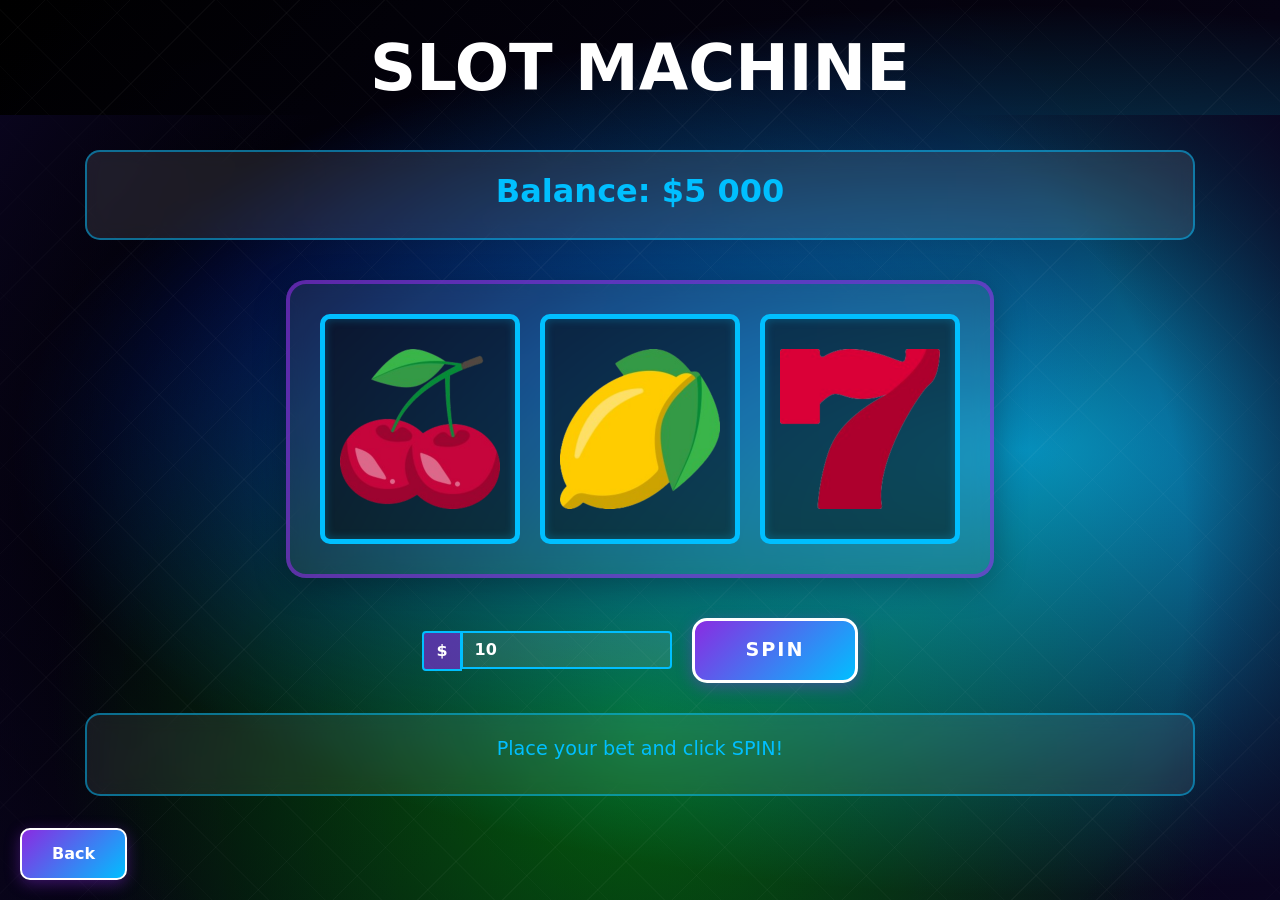
==== Games/slot.html @ 4a0d454a "Slot game upload Made the Slot game work, there might still be bugs but its working correctly for no" ====
<!DOCTYPE html>
<html lang="en">
<head>
    <meta charset="UTF-8">
    <meta name="viewport" content="width=device-width, initial-scale=1.0">
    <meta name="theme-color" content="#0a0520">
    <meta name="apple-mobile-web-app-status-bar-style" content="black-translucent">
    <meta name="apple-mobile-web-app-capable" content="yes">
    <link rel="stylesheet" href="https://cdn.jsdelivr.net/npm/bootstrap@4.4.1/dist/css/bootstrap.min.css" integrity="sha384-Vkoo8x4CGsO3+Hhxv8T/Q5PaXtkKtu6ug5TOeNV6gBiFeWPGFN9MuhOf23Q9Ifjh" crossorigin="anonymous">
    <link rel="stylesheet" href="slot.css">
    <link rel="shortcut icon" href="../images/favicon.ico" type="image/x-icon">
    <title>Slot Machine</title>
</head>
<body>
    <div class="hatter">
        <center><h1>SLOT MACHINE</h1></center>
    </div>
    <div class="container slot-container">
        <div class="currency-display">
            <h2>Balance: <span id="currency">$5000</span></h2>
        </div>
        
        <div class="slot-machine">
            <div class="reel-container">
                <div class="reel" id="reel1">
                    <img src="../images/slot/cherries.png" alt="symbol" class="symbol">
                </div>
                <div class="reel" id="reel2">
                    <img src="../images/slot/lemon.png" alt="symbol" class="symbol">
                </div>
                <div class="reel" id="reel3">
                    <img src="../images/slot/seven.png" alt="symbol" class="symbol">
                </div>
            </div>
        </div>
        
        <div class="controls">
            <div class="input-group mb-3">
                <div class="input-group-prepend">
                    <span class="input-group-text">$</span>
                </div>
                <input type="number" class="form-control" id="betAmount" placeholder="Enter bet amount" min="1" max="5000" value="10">
            </div>
            
            <button class="spin-button" id="spinButton">SPIN</button>
        </div>
        
        <div class="info-panel">
            <p id="gameMessage" class="message">Place your bet and click SPIN!</p>
            <p id="multiplierInfo" class="multiplier-info"></p>
        </div>
    </div>
    
    <a href="../index.html" class="back-button" title="Go back to the home page">Back</a>
    
    <script src="slot.js"></script>
</body>
</html>
---- Games/slot.css ----
body {
    color: white;
    font-family: system-ui, -apple-system, BlinkMacSystemFont, 'Segoe UI', Roboto, Oxygen, Ubuntu, Cantarell, 'Open Sans', 'Helvetica Neue', sans-serif;
}

h1 {
    font-weight: bold;
    font-size: 400%;
    margin-top: 30px;
}

h2 {
    font-weight: bold;
    font-size: 200%;
    color: #00BFFF;
}

p {
    color: white;
}

/* Background Effect from main page */
.hatter {
  position: fixed;
  top: 0;
  left: 0;
  width: 100%;
  height: 100%;
  background: radial-gradient(
      ellipse at 20% 30%,
      rgba(138, 43, 226, 0.8) 0%,
      rgba(138, 43, 226, 0) 60%
    ),
    radial-gradient(
      ellipse at 80% 50%,
      rgba(0, 191, 255, 0.7) 0%,
      rgba(0, 191, 255, 0) 70%
    ),
    radial-gradient(
      ellipse at 50% 80%,
      rgba(50, 205, 50, 0.6) 0%,
      rgba(50, 205, 50, 0) 65%
    ),
    linear-gradient(135deg, #000000 0%, #0a0520 100%);
  background-blend-mode: overlay, screen, hard-light;
  overflow: hidden;
  animation: aurora-drift 25s infinite alternate ease-in-out;
  z-index: -2;
}

.hatter::before {
  content: "";
  position: absolute;
  width: 200%;
  height: 200%;
  top: -50%;
  left: -50%;
  background: repeating-linear-gradient(
      45deg,
      rgba(255, 255, 255, 0.02) 0px,
      rgba(255, 255, 255, 0.02) 1px,
      transparent 1px,
      transparent 40px
    ),
    repeating-linear-gradient(
      -45deg,
      rgba(255, 255, 255, 0.03) 0px,
      rgba(255, 255, 255, 0.03) 1px,
      transparent 1px,
      transparent 60px
    );
  animation: grid-shift 20s linear infinite;
  z-index: -1;
}

.hatter::after {
  content: "";
  position: absolute;
  width: 100%;
  height: 100%;
  background: radial-gradient(
    circle at center,
    transparent 70%,
    rgba(10, 5, 32, 0.9) 100%
  );
  animation: aurora-pulse 8s infinite alternate;
  z-index: -1;
}

@keyframes aurora-drift {
  0% {
    background-position:
      0% 0%,
      0% 0%,
      0% 0%;
    filter: hue-rotate(0deg) brightness(1);
  }
  50% {
    background-position:
      -10% -5%,
      5% 10%,
      0% 15%;
    filter: hue-rotate(30deg) brightness(1.2);
  }
  100% {
    background-position:
      5% 10%,
      -10% -5%,
      15% 0%;
    filter: hue-rotate(60deg) brightness(1);
  }
}

@keyframes grid-shift {
  0% {
    transform: translate(0, 0);
  }
  100% {
    transform: translate(-50%, -50%);
  }
}

@keyframes aurora-pulse {
  0% {
    opacity: 0.8;
    transform: scale(1);
  }
  50% {
    opacity: 0.5;
    transform: scale(1.05);
  }
  100% {
    opacity: 0.8;
    transform: scale(1);
  }
}

/* Slot Machine Styling */
.slot-container {
    position: relative;
    z-index: 1;
    padding-top: 150px;
    padding-bottom: 50px;
}

.currency-display {
    text-align: center;
    margin-bottom: 40px;
    padding: 20px;
    background-color: rgba(255, 255, 255, 0.1);
    backdrop-filter: blur(10px);
    -webkit-backdrop-filter: blur(10px);
    border: 2px solid rgba(0, 191, 255, 0.5);
    border-radius: 15px;
}

.slot-machine {
    display: flex;
    justify-content: center;
    margin-bottom: 40px;
}

.reel-container {
    display: flex;
    gap: 20px;
    background-color: rgba(255, 255, 255, 0.08);
    backdrop-filter: blur(10px);
    -webkit-backdrop-filter: blur(10px);
    padding: 30px;
    border: 4px solid rgba(138, 43, 226, 0.6);
    border-radius: 20px;
    box-shadow: 0 8px 32px rgba(0, 0, 0, 0.3);
}

.reel {
    width: 200px;
    height: 230px;
    background-color: rgba(0, 0, 0, 0.5);
    border: 5px solid #00BFFF;
    border-radius: 10px;
    display: flex;
    align-items: center;
    justify-content: center;
    overflow: hidden;
    box-shadow: inset 0 0 10px rgba(0, 191, 255, 0.3);
}

.symbol {
    width: 160px;
    height: 190px;
    object-fit: contain;
    border-radius: 8px;
}

.reel.spinning .symbol {
    animation: spin 0.1s linear infinite;
}

@keyframes spin {
    0% {
        transform: translateY(-100%);
    }
    100% {
        transform: translateY(100%);
    }
}

.controls {
    display: flex;
    justify-content: center;
    align-items: center;
    gap: 20px;
    margin-bottom: 30px;
    flex-wrap: wrap;
}

.input-group {
    max-width: 250px;
    margin-bottom: 0 !important;
}

.input-group-text {
    background-color: rgba(138, 43, 226, 0.6);
    border: 2px solid #00BFFF;
    color: white;
    font-weight: bold;
}

.form-control {
    background-color: rgba(255, 255, 255, 0.1);
    border: 2px solid #00BFFF;
    color: white;
    font-weight: bold;
}

.form-control::placeholder {
    color: rgba(255, 255, 255, 0.6);
}

.form-control:focus {
    background-color: rgba(255, 255, 255, 0.15);
    border-color: #8A2BE2;
    color: white;
    box-shadow: 0 0 0 0.2rem rgba(138, 43, 226, 0.3);
}

.spin-button {
    padding: 15px 50px;
    font-size: 120%;
    font-weight: bold;
    color: white;
    background: linear-gradient(135deg, #8A2BE2 0%, #00BFFF 100%);
    border: 3px solid white;
    border-radius: 15px;
    cursor: pointer;
    transition: all 0.3s ease;
    box-shadow: 0 4px 15px rgba(138, 43, 226, 0.4);
    text-transform: uppercase;
    letter-spacing: 2px;
}

.spin-button:hover:not(:disabled) {
    background: linear-gradient(135deg, #00BFFF 0%, #8A2BE2 100%);
    transform: scale(1.05);
    box-shadow: 0 6px 20px rgba(0, 191, 255, 0.6);
}

.spin-button:active:not(:disabled) {
    transform: scale(0.98);
}

.spin-button:disabled {
    opacity: 0.6;
    cursor: not-allowed;
}

.info-panel {
    text-align: center;
    background-color: rgba(255, 255, 255, 0.08);
    backdrop-filter: blur(10px);
    -webkit-backdrop-filter: blur(10px);
    padding: 20px;
    border: 2px solid rgba(0, 191, 255, 0.5);
    border-radius: 15px;
    min-height: 60px;
}

.message {
    font-size: 120%;
    margin-bottom: 10px;
    color: #00BFFF;
}

.message.win {
    color: #32CD32;
    font-weight: bold;
    animation: pulse 0.5s ease-in-out;
}

.message.lose {
    color: #FF6B6B;
    font-weight: bold;
}

@keyframes pulse {
    0% {
        transform: scale(1);
    }
    50% {
        transform: scale(1.1);
    }
    100% {
        transform: scale(1);
    }
}

.multiplier-info {
    font-size: 100%;
    color: #FFD700;
    margin: 0;
}

.back-button {
    position: fixed;
    bottom: 20px;
    left: 20px;
    padding: 12px 30px;
    background: linear-gradient(135deg, #8A2BE2 0%, #00BFFF 100%);
    color: white;
    text-decoration: none;
    border: 2px solid white;
    border-radius: 10px;
    font-weight: bold;
    font-size: 100%;
    z-index: 10;
    transition: all 0.3s ease;
    box-shadow: 0 4px 15px rgba(138, 43, 226, 0.4);
    text-decoration: none;
}

.back-button:hover {
    background: linear-gradient(135deg, #00BFFF 0%, #8A2BE2 100%);
    transform: scale(1.05);
    box-shadow: 0 6px 20px rgba(0, 191, 255, 0.6);
    color: white;
    text-decoration: none;
}

.back-button:active {
    transform: scale(0.98);
}

/* Responsive Design */
@media (max-width: 1024px) {
    .slot-container {
        padding-top: 100px;
        padding-bottom: 80px;
    }
    
    h1 {
        font-size: 300%;
        margin-top: 20px;
    }
    
    h2 {
        font-size: 150%;
    }
}

@media (max-width: 768px) {
    body {
        font-size: 14px;
    }
    
    .slot-container {
        padding-top: 80px;
        padding-bottom: 80px;
        padding-left: 15px;
        padding-right: 15px;
    }
    
    h1 {
        font-size: 180%;
        margin-top: 15px;
    }
    
    h2 {
        font-size: 120%;
    }
    
    .currency-display {
        margin-bottom: 30px;
        padding: 15px;
    }
    
    .reel-container {
        gap: 12px;
        padding: 20px;
        border: 3px solid rgba(138, 43, 226, 0.6);
    }
    
    .reel {
        width: 130px;
        height: 160px;
        border: 4px solid #00BFFF;
    }
    
    .symbol {
        width: 110px;
        height: 140px;
    }
    
    .controls {
        gap: 15px;
        margin-bottom: 25px;
    }
    
    .input-group {
        max-width: 200px;
    }
    
    .spin-button {
        padding: 12px 40px;
        font-size: 110%;
        letter-spacing: 1px;
    }
    
    .info-panel {
        padding: 15px;
        min-height: 50px;
    }
    
    .message {
        font-size: 110%;
        margin-bottom: 8px;
    }
    
    .multiplier-info {
        font-size: 95%;
    }
    
    .back-button {
        padding: 10px 20px;
        font-size: 90%;
        bottom: 15px;
        left: 15px;
    }
}

@media (max-width: 480px) {
    .slot-container {
        padding-top: 70px;
        padding-bottom: 90px;
        padding-left: 10px;
        padding-right: 10px;
    }
    
    h1 {
        font-size: 140%;
        margin-top: 10px;
    }
    
    h2 {
        font-size: 100%;
    }
    
    .currency-display {
        margin-bottom: 20px;
        padding: 12px;
    }
    
    .reel-container {
        gap: 8px;
        padding: 15px;
        border: 2px solid rgba(138, 43, 226, 0.6);
    }
    
    .reel {
        width: 100px;
        height: 130px;
        border: 3px solid #00BFFF;
    }
    
    .symbol {
        width: 85px;
        height: 115px;
    }
    
    .controls {
        flex-direction: column;
        gap: 12px;
        margin-bottom: 20px;
    }
    
    .input-group {
        max-width: 100%;
        width: 100%;
    }
    
    .form-control {
        font-size: 16px;
    }
    
    .spin-button {
        width: 100%;
        padding: 12px 20px;
        font-size: 100%;
        letter-spacing: 0.5px;
    }
    
    .info-panel {
        padding: 12px;
        min-height: 45px;
    }
    
    .message {
        font-size: 100%;
        margin-bottom: 5px;
    }
    
    .multiplier-info {
        font-size: 90%;
    }
    
    .back-button {
        padding: 10px 15px;
        font-size: 85%;
        bottom: 10px;
        left: 10px;
    }
}
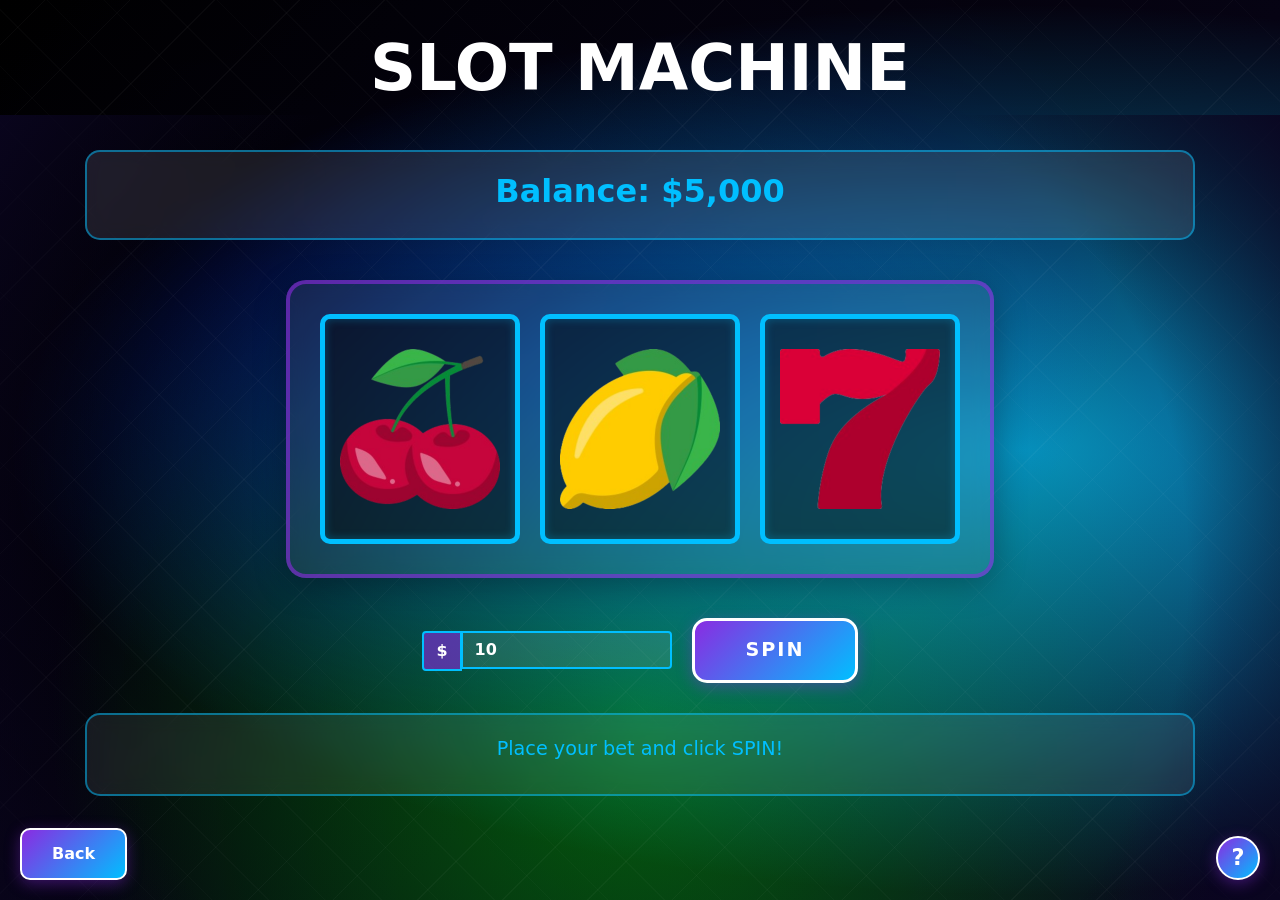
==== commit 7134ec29: "Blackjack game upload Finished a working version of the Blackjack game." ====
--- a/Games/slot.html
+++ b/Games/slot.html
@@ -39,7 +39,7 @@
                 <div class="input-group-prepend">
                     <span class="input-group-text">$</span>
                 </div>
-                <input type="number" class="form-control" id="betAmount" placeholder="Enter bet amount" min="1" max="5000" value="10">
+                <input type="text" class="form-control" id="betAmount" placeholder="Enter bet amount" inputmode="numeric" autocomplete="off" value="10">
             </div>
             
             <button class="spin-button" id="spinButton">SPIN</button>
@@ -52,6 +52,20 @@
     </div>
     
     <a href="../index.html" class="back-button" title="Go back to the home page">Back</a>
+    <button id="helpButton" class="help-button" type="button" aria-label="Show slot payouts" aria-expanded="false">?</button>
+    <section id="payoutPanel" class="payout-panel" hidden>
+        <div class="payout-header">
+            <h2>Payouts</h2>
+            <button id="closePayouts" class="close-payouts" type="button" aria-label="Close payouts">Close</button>
+        </div>
+        <ul>
+            <li><strong>Three 7s:</strong> 12x your bet</li>
+            <li><strong>Three cherries:</strong> 6x your bet</li>
+            <li><strong>Three lemons:</strong> 3x your bet</li>
+            <li><strong>Two 7s:</strong> 2x your bet</li>
+        </ul>
+        <p>All other combinations pay $0.</p>
+    </section>
     
     <script src="slot.js"></script>
 </body>
--- a/Games/slot.css
+++ b/Games/slot.css
@@ -350,6 +350,91 @@
     transform: scale(0.98);
 }
 
+.help-button {
+    position: fixed;
+    right: 20px;
+    bottom: 20px;
+    z-index: 10;
+    width: 44px;
+    height: 44px;
+    border: 2px solid white;
+    border-radius: 50%;
+    background: linear-gradient(135deg, #8A2BE2 0%, #00BFFF 100%);
+    color: white;
+    font-size: 1.4rem;
+    font-weight: bold;
+    cursor: pointer;
+    box-shadow: 0 4px 15px rgba(138, 43, 226, 0.4);
+}
+
+.help-button:hover,
+.help-button:focus {
+    background: linear-gradient(135deg, #00BFFF 0%, #8A2BE2 100%);
+    outline: none;
+}
+
+.payout-panel {
+    position: fixed;
+    right: 20px;
+    bottom: 76px;
+    z-index: 9;
+    width: min(320px, calc(100vw - 40px));
+    padding: 18px 20px;
+    border: 2px solid rgba(0, 191, 255, 0.7);
+    border-radius: 15px;
+    background: rgba(10, 5, 32, 0.94);
+    backdrop-filter: blur(12px);
+    -webkit-backdrop-filter: blur(12px);
+    box-shadow: 0 8px 30px rgba(0, 0, 0, 0.45);
+}
+
+.payout-header {
+    display: flex;
+    align-items: center;
+    justify-content: space-between;
+    gap: 12px;
+}
+
+.payout-panel h2 {
+    margin: 0;
+    font-size: 1.35rem;
+}
+
+.payout-panel ul {
+    margin: 16px 0 12px;
+    padding-left: 20px;
+    color: white;
+    line-height: 1.8;
+}
+
+.payout-panel p {
+    margin: 0;
+    color: #FFD700;
+    font-size: 0.9rem;
+}
+
+.close-payouts {
+    padding: 5px 9px;
+    border: 1px solid rgba(255, 255, 255, 0.7);
+    border-radius: 6px;
+    background: transparent;
+    color: white;
+    cursor: pointer;
+}
+
+@media (max-width: 480px) {
+    .help-button {
+        right: 10px;
+        bottom: 10px;
+    }
+
+    .payout-panel {
+        right: 10px;
+        bottom: 66px;
+        width: calc(100vw - 20px);
+    }
+}
+
 /* Responsive Design */
 @media (max-width: 1024px) {
     .slot-container {
